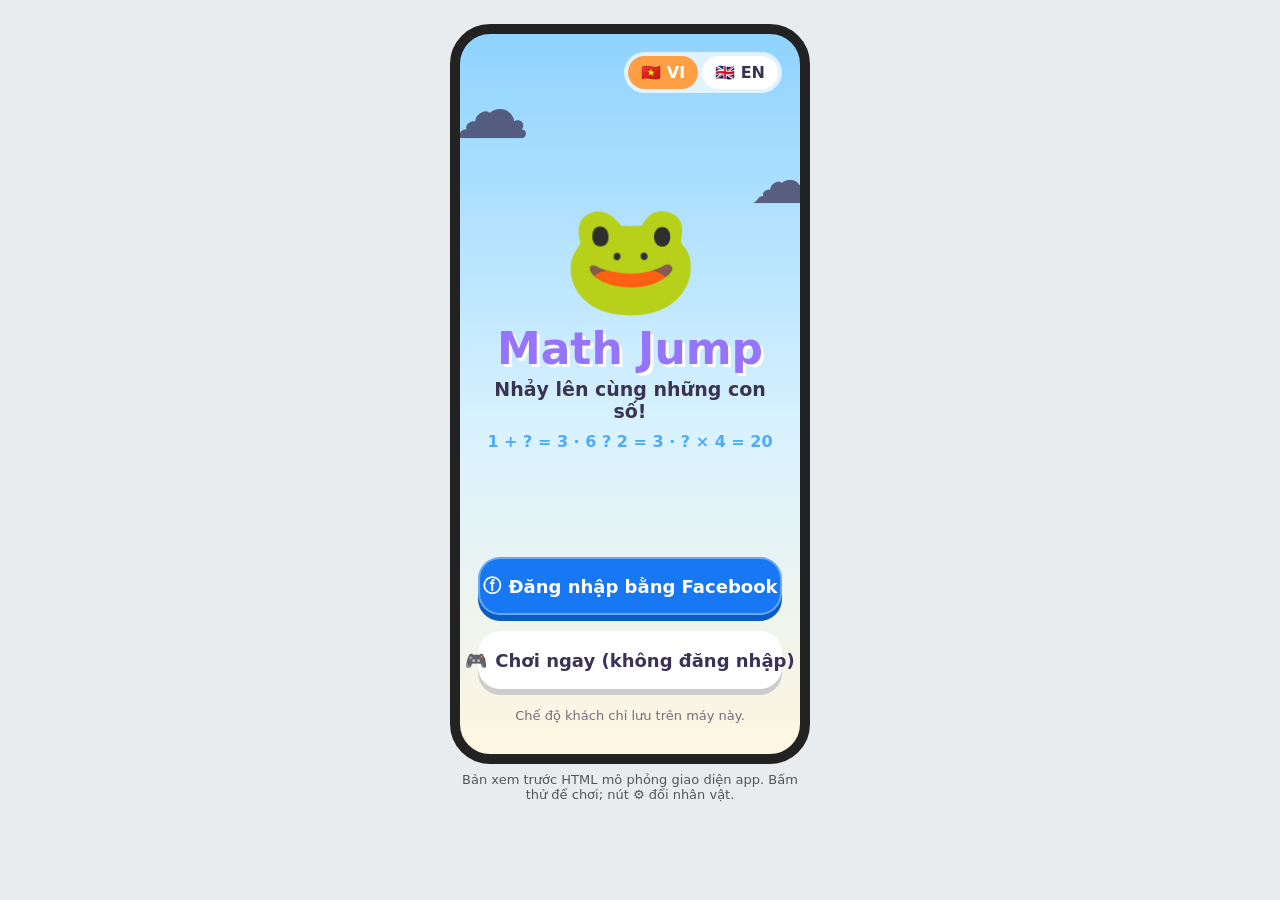
==== preview/index.html @ 8d3d90cc "Add files via upload" ====
<!doctype html>
<html lang="vi">
<head>
<meta charset="utf-8">
<meta name="viewport" content="width=device-width, initial-scale=1">
<title>Math Jump – Preview</title>
<style>
  :root{--ink:#3B3355;--cream:#FFF9EC;--sun:#FFD43B;--orange:#FF9F43;--pink:#FF7EB3;--purple:#9775FA;--blue:#4DABF7;--green:#40C057;--red:#FA5252;--grass:#82C91E;--dirt:#B07A4F;--fb:#1877F2}
  *{box-sizing:border-box;font-family:system-ui,"Segoe UI",Roboto,sans-serif}
  body{margin:0;background:#e9ecef;display:flex;gap:28px;justify-content:center;align-items:flex-start;padding:24px;flex-wrap:wrap;color:var(--ink)}
  .phone{width:360px;height:740px;border-radius:40px;border:10px solid #222;overflow:hidden;position:relative;background:linear-gradient(#8FD3FF,#D9F2FF 55%,#FFF6E0)}
  .screen{position:absolute;inset:0;display:none;flex-direction:column;padding:18px}
  .screen.on{display:flex}
  .cloud{position:absolute;opacity:.75;pointer-events:none}
  .title{font-size:44px;font-weight:900;color:var(--purple);text-shadow:3px 3px 0 #fff;text-align:center;margin:0}
  .btn{border:2px solid rgba(255,255,255,.35);border-radius:22px;color:#fff;font-weight:900;font-size:18px;white-space:nowrap;display:flex;align-items:center;justify-content:center;gap:8px;cursor:pointer;user-select:none;box-shadow:0 6px 0 var(--shade,rgba(0,0,0,.25));transition:transform .06s,box-shadow .06s;margin-bottom:6px}
  .btn:active{transform:translateY(6px);box-shadow:0 0 0 var(--shade)}
  .pill{background:var(--c);color:#fff;font-weight:900;border:2px solid #fff;border-radius:30px;padding:5px 14px;font-size:17px;display:inline-block}
  .card{background:#fff;border-radius:22px;box-shadow:0 4px 10px rgba(0,0,0,.13);padding:14px}
  .bounce{animation:b .7s ease-in-out infinite alternate;display:inline-block}
  @keyframes b{to{transform:translateY(-16px)}}
  .lang{align-self:flex-end;background:rgba(255,255,255,.7);border-radius:24px;padding:4px;display:flex;gap:4px}
  .lang span{padding:7px 13px;border-radius:20px;font-weight:900;cursor:pointer;background:#fff}
  .lang span.on{background:var(--orange);color:#fff}
  .timer{height:18px;background:#fff;border-radius:10px;overflow:hidden;flex:1}
  .timer div{height:100%;border-radius:10px}
  .stage{flex:5;margin:12px 0;border-radius:24px;background:rgba(255,255,255,.35);position:relative;overflow:hidden}
  .eq{height:84px;display:flex;align-items:center;justify-content:center;gap:10px;font-size:42px;font-weight:900}
  .slot{padding:0 16px;border-radius:16px;border:3px solid rgba(59,51,85,.15);background:var(--sun)}
  .grid{flex:6;display:grid;grid-template-columns:1fr 1fr;gap:14px;padding:16px 0 10px}
  .grid .btn{font-size:42px;border-radius:26px;margin:0}
  .plat{position:absolute;width:26%;height:20px;border-radius:10px;background:var(--grass);box-shadow:0 7px 0 var(--dirt);color:#fff;font-weight:900;font-size:13px;display:flex;align-items:center;justify-content:center;transition:top .42s ease-in-out}
  .hero{position:absolute;font-size:52px;line-height:1;transition:left .42s ease-in-out}
  .banner{position:absolute;left:50%;top:40%;transform:translate(-50%,-50%);background:linear-gradient(90deg,var(--pink),var(--purple));border:4px solid #fff;border-radius:30px;color:#fff;font-weight:900;font-size:28px;padding:10px 22px;white-space:nowrap;animation:pop .6s}
  @keyframes pop{from{transform:translate(-50%,-50%) scale(.3)}}
  .stat{border:3px solid var(--c);border-radius:18px;background:#fff;text-align:center;padding:8px}
  .stat b{display:block;font-size:26px;color:var(--c)}
  .stat small{font-weight:700}
  .row{display:flex;gap:12px}
  .rank{display:flex;align-items:center;gap:10px;margin-bottom:9px}
  .av{width:38px;height:38px;border-radius:50%;background:var(--purple);color:#fff;font-weight:900;display:flex;align-items:center;justify-content:center}
  .caption{font-size:13px;text-align:center;margin-top:8px;color:#555;max-width:360px}
  .label{width:100%;text-align:center;font-weight:800;margin-top:-14px}
  .conf{position:absolute;top:-10px;width:9px;height:14px;animation:fall 2.6s linear forwards}
  @keyframes fall{to{transform:translateY(780px) rotate(720deg)}}
</style>
</head>
<body>

<div>
<div class="phone" id="phone">
  <div class="cloud" style="top:30px;left:-10px;font-size:80px">☁️</div>
  <div class="cloud" style="top:110px;right:-14px;font-size:64px">☁️</div>

  <!-- LOGIN -->
  <div class="screen on" id="login">
    <div class="lang"><span class="on" data-l="vi">🇻🇳 VI</span><span data-l="en">🇬🇧 EN</span></div>
    <div style="flex:1"></div>
    <div style="text-align:center;font-size:110px" class="bounce hero-emoji">🐸</div>
    <p class="title">Math Jump</p>
    <p style="text-align:center;font-weight:700;font-size:19px;margin:4px 0" data-t="tagline"></p>
    <p style="text-align:center;font-weight:800;color:var(--blue);margin:6px 0">1 + ? = 3 · 6 ? 2 = 3 · ? × 4 = 20</p>
    <div style="flex:1"></div>
    <div class="btn" style="background:var(--fb);height:58px;--shade:#0d5bc4" onclick="go('home')">ⓕ <span data-t="fb"></span></div>
    <div class="btn" style="background:#fff;color:var(--ink);height:58px;margin-top:10px;--shade:#ccc" onclick="go('home')">🎮 <span data-t="guest"></span></div>
    <p style="text-align:center;font-size:13px;opacity:.7" data-t="guestNote"></p>
  </div>

  <!-- HOME -->
  <div class="screen" id="home">
    <div style="display:flex;align-items:center;gap:10px">
      <div class="av">B</div><b style="flex:1;font-size:17px" data-t="hello"></b>
      <span style="background:rgba(255,255,255,.8);border-radius:20px;padding:4px 10px;font-size:12px;font-weight:700"><span style="color:var(--green)">●</span> <span data-t="online"></span></span>
    </div>
    <div style="flex:1"></div>
    <p class="title">Math Jump</p>
    <div style="text-align:center;font-size:96px;margin-top:6px" class="bounce hero-emoji">🐸</div>
    <div style="width:150px;height:20px;border-radius:12px;background:var(--grass);box-shadow:0 7px 0 var(--dirt);margin:0 auto"></div>
    <div class="card" style="margin-top:24px;text-align:center">
      <b>🏆 <span data-t="best"></span></b><div style="margin-top:6px;display:flex;gap:6px;justify-content:center;flex-wrap:wrap">
      <span class="pill" style="--c:var(--orange)" id="bestScore">⭐ 0</span><span class="pill" style="--c:var(--purple)" id="bestLevel">Level 1</span></div>
    </div>
    <div style="flex:1"></div>
    <div class="btn" style="background:var(--green);height:80px;font-size:36px;border-radius:30px;--shade:#2b8a3e" onclick="startGame()">▶ <span data-t="play"></span></div>
    <div class="row" style="margin-top:12px">
      <div class="btn" style="flex:1;height:84px;flex-direction:column;font-size:15px;gap:2px;background:var(--orange);--shade:#d9760c" onclick="go('rank')"><span style="font-size:28px">🏆</span><span data-t="rank"></span></div>
      <div class="btn" style="flex:1;height:84px;flex-direction:column;font-size:15px;gap:2px;background:var(--pink);--shade:#d6528b" onclick="go('rank')"><span style="font-size:28px">👫</span><span data-t="friends"></span></div>
      <div class="btn" style="flex:1;height:84px;flex-direction:column;font-size:15px;gap:2px;background:var(--blue);--shade:#1c7ed6" onclick="cycleHero()"><span style="font-size:28px">⚙️</span><span data-t="settings"></span></div>
    </div>
  </div>

  <!-- GAME -->
  <div class="screen" id="game" style="padding:12px 16px">
    <div style="display:flex;align-items:center;gap:8px">
      <span style="background:#fff;border-radius:50%;width:40px;height:40px;display:flex;align-items:center;justify-content:center;font-weight:900">❚❚</span>
      <span class="pill" style="--c:var(--purple)" id="gLevel">Level 1</span>
      <span style="flex:1"></span>
      <b id="gain" style="color:var(--green);font-size:20px"></b>
      <span class="pill" style="--c:var(--orange)" id="gScore">⭐ 0</span>
    </div>
    <div style="display:flex;align-items:center;gap:8px;margin-top:10px">⏰<div class="timer"><div id="tbar"></div></div><b id="tsec" style="width:38px;text-align:right">10.0</b></div>
    <div class="stage" id="stage"></div>
    <div class="card eq" id="eq"></div>
    <div class="grid" id="choices"></div>
    <div style="display:flex;align-items:center;gap:8px">🏁<div class="timer" style="height:12px"><div id="pbar" style="background:var(--purple);width:0"></div></div><b id="ptext" style="font-size:14px"></b></div>
  </div>

  <!-- RESULT -->
  <div class="screen" id="result" style="overflow:auto">
    <h2 style="text-align:center;margin:6px 0 14px" id="rTitle"></h2>
    <div style="background:linear-gradient(135deg,#FFF3BF,#FFDEEB,#D0EBFF);border:5px solid #fff;border-radius:28px;padding:16px">
      <div style="display:flex;align-items:center;gap:12px"><span style="font-size:50px" class="hero-emoji">🐸</span><div><b style="font-size:24px;color:var(--purple)">Math Jump</b><br><b>Bé Bin</b></div></div>
      <div id="rRecord" style="text-align:center;margin:10px 0"><span class="pill" style="--c:var(--red)">🏆 <span data-t="newRecord"></span></span></div>
      <div class="row" style="margin-top:10px"><div class="stat" style="flex:1;--c:var(--orange)">⭐<b id="rScore"></b><small data-t="score"></small></div><div class="stat" style="flex:1;--c:var(--purple)">🚀<b id="rLevel"></b><small>Level</small></div></div>
      <div class="row" style="margin-top:10px"><div class="stat" style="flex:1;--c:var(--blue)">⏱️<b id="rTime" style="font-size:20px"></b><small data-t="time"></small></div><div class="stat" style="flex:1;--c:var(--green)">✅<b id="rCorrect"></b><small data-t="correct"></small></div></div>
    </div>
    <div class="btn" style="background:var(--fb);height:58px;margin-top:20px;--shade:#0d5bc4" onclick="alert(T().copied)">ⓕ <span data-t="share"></span></div>
    <div class="row" style="margin-top:10px">
      <div class="btn" style="flex:1;height:58px;font-size:18px;background:var(--orange);--shade:#d9760c" onclick="startGame()">🔁 <span data-t="again"></span></div>
      <div class="btn" style="flex:1;height:58px;font-size:18px;background:var(--blue);--shade:#1c7ed6" onclick="go('home')">🏠 <span data-t="home"></span></div>
    </div>
    <p style="text-align:center;font-weight:800;cursor:pointer" onclick="go('rank')">🏆 <span data-t="rank"></span></p>
  </div>

  <!-- RANKING -->
  <div class="screen" id="rank">
    <div style="display:flex;align-items:center"><b style="cursor:pointer;font-size:22px" onclick="go('home')">←</b><h2 style="flex:1;text-align:center;margin:0">🏆 <span data-t="rank"></span></h2></div>
    <div style="display:flex;background:rgba(255,255,255,.7);border-radius:30px;padding:4px;margin:14px 0">
      <span style="flex:1;text-align:center;background:var(--orange);color:#fff;border-radius:26px;padding:8px;font-weight:900">👫 <span data-t="friends"></span></span>
      <span style="flex:1;text-align:center;padding:8px;font-weight:900">🎮 <span data-t="mine"></span></span>
    </div>
    <div id="rankList"></div>
  </div>

  <div id="confetti"></div>
</div>
<p class="caption" id="cap"></p>
</div>

<script>
const S={vi:{tagline:'Nhảy lên cùng những con số!',fb:'Đăng nhập bằng Facebook',guest:'Chơi ngay (không đăng nhập)',guestNote:'Chế độ khách chỉ lưu trên máy này.',hello:'Xin chào, Bé Bin!',online:'Trực tuyến',best:'Kỷ lục',play:'CHƠI',rank:'Xếp hạng',friends:'Bạn bè',settings:'Cài đặt',newRecord:'KỶ LỤC MỚI!',score:'Điểm',time:'Thời gian sống',correct:'Phép tính đúng',share:'Khoe lên Facebook',again:'Chơi lại',home:'Trang chủ',mine:'Của tôi',timeUp:'Hết giờ rồi! ⏰',wrong:'Ôi, sai mất rồi! 😵',congrats:'Chúc mừng! Kỷ lục mới 🎉',copied:'Đã sao chép lời khoe — dán vào bài đăng Facebook nhé!\n\n🎉 Mình vừa đạt điểm cao trong Math Jump! Ai dám thách đấu không? 😎',you:'(bạn)',sec:'giây',cap:'Bản xem trước HTML mô phỏng giao diện app. Bấm thử để chơi; nút ⚙️ đổi nhân vật.'},
en:{tagline:'Jump higher with numbers!',fb:'Continue with Facebook',guest:'Play as guest',guestNote:'Guest mode saves on this device only.',hello:'Hi, Bin!',online:'Online',best:'Best',play:'PLAY',rank:'Ranking',friends:'Friends',settings:'Settings',newRecord:'NEW RECORD!',score:'Score',time:'Survival time',correct:'Correct answers',share:'Share on Facebook',again:'Play again',home:'Home',mine:'My games',timeUp:"Time's up! ⏰",wrong:'Oops, wrong answer! 😵',congrats:'Congratulations! New record 🎉',copied:'Caption copied — paste it into your Facebook post!\n\n🎉 I just set a high score in Math Jump! Who dares to challenge me? 😎',you:'(you)',sec:'s',cap:'HTML preview imitating the app UI. Tap to play; ⚙️ changes the character.'}};
let lang='vi';const T=()=>S[lang];
function applyLang(){document.querySelectorAll('[data-t]').forEach(e=>e.textContent=T()[e.dataset.t]);document.getElementById('cap').textContent=T().cap;document.querySelectorAll('.lang span').forEach(s=>s.classList.toggle('on',s.dataset.l===lang))}
document.querySelectorAll('.lang span').forEach(s=>s.onclick=()=>{lang=s.dataset.l;applyLang()});
function go(id){document.querySelectorAll('.screen').forEach(s=>s.classList.toggle('on',s.id===id));if(id==='rank')renderRank();if(id!=='game')stopTimer()}
const heroes=['🐸','🐰','🐱','🐶','🐼','🦊','🐵','🐧','🦄','🐯'];let hero=0;
function cycleHero(){hero=(hero+1)%heroes.length;document.querySelectorAll('.hero-emoji').forEach(e=>e.textContent=heroes[hero])}

const OPS=['+','−','×','÷'];const ap=(o,a,b)=>o==='+'?a+b:o==='−'?a-b:o==='×'?a*b:(b&&a%b===0?a/b:null);
const cfg=l=>({ops:OPS.slice(0,Math.min(4,l)),add:10+(l-1)*15,fac:l<=10?Math.min(12,2+l):Math.min(20,12+l-10),time:Math.max(3,10-(l-1)*.7),goal:50+(l-1)*30});
const R=n=>Math.floor(Math.random()*n);
function gen(l){const c=cfg(l);for(;;){const op=c.ops[R(c.ops.length)];let a,b,r;
 if(op==='+'){a=R(c.add+1);b=R(c.add-a+1);r=a+b}else if(op==='−'){a=R(c.add+1);b=R(a+1);r=a-b}else if(op==='×'){a=2+R(c.fac-1);b=2+R(c.fac-1);r=a*b}else{b=2+R(c.fac-1);r=1+R(c.fac);a=b*r}
 if(Math.random()<(l<=1?.15:.25)){if(OPS.filter(o=>ap(o,a,b)===r).length!==1)continue;return{a,b,r,op,miss:'op',ans:op,ch:[...OPS]}}
 const miss=['a','b','r'][R(3)];const v={a,b,r}[miss];const set=new Set([v]);const sp=Math.max(3,Math.round(v*.25));
 while(set.size<4){const d=1+R(sp);const x=Math.random()<.5?v+d:v-d;if(x>=0)set.add(x)}
 return{a,b,r,op,miss,ans:String(v),ch:[...set].map(String).sort(()=>Math.random()-.5)}}}

let G,tid,best=0;const cols=['var(--orange)','var(--blue)','var(--pink)','var(--purple)'];
function startGame(){G={level:1,score:0,lp:0,correct:0,t0:Date.now(),over:false};go('game');buildStage();next()}
function next(){G.q=gen(G.level);G.picked=null;G.limit=cfg(G.level).time*1000;G.qs=Date.now();render();stopTimer();tid=setInterval(tick,50)}
function stopTimer(){clearInterval(tid)}
function tick(){const rem=Math.max(0,1-(Date.now()-G.qs)/G.limit);const bar=document.getElementById('tbar');bar.style.width=rem*100+'%';
 bar.style.background=`hsl(${rem*125},70%,52%)`;document.getElementById('tsec').textContent=(rem*G.limit/1000).toFixed(1);if(rem<=0)over('timeUp')}
function render(){const q=G.q,rev=G.picked===q.ans||G.over;
 const tok=(v,k)=>k===q.miss?`<span class="slot" style="${rev?'background:var(--green);color:#fff':''}">${rev?q.ans:'?'}</span>`:`<span>${v}</span>`;
 document.getElementById('eq').innerHTML=tok(q.a,'a')+tok(q.op,'op')+tok(q.b,'b')+'<span>=</span>'+tok(q.r,'r');
 document.getElementById('choices').innerHTML=q.ch.map((c,i)=>{let bg=cols[i];if(G.picked||G.over){if(c===q.ans)bg='var(--green)';else if(c===G.picked)bg='var(--red)';else if(G.over)bg='#bbb'}
  return`<div class="btn" style="background:${bg};--shade:rgba(0,0,0,.22);${q.miss==='op'?'font-size:56px':''}" onclick="pick('${c}')">${c}</div>`}).join('');
 document.getElementById('gLevel').textContent='Level '+G.level;document.getElementById('gScore').textContent='⭐ '+G.score;
 const goal=cfg(G.level).goal;document.getElementById('pbar').style.width=Math.min(100,G.lp/goal*100)+'%';document.getElementById('ptext').textContent=G.lp+'/'+goal}
function pick(c){if(G.over||G.picked)return;G.picked=c;if(c!==G.q.ans){render();return over('wrong')}
 stopTimer();const rem=1-(Date.now()-G.qs)/G.limit;const gain=10+Math.round(rem*5);G.score+=gain;G.lp+=gain;G.correct++;
 const g=document.getElementById('gain');g.textContent='+'+gain;setTimeout(()=>g.textContent='',700);
 if(G.lp>=cfg(G.level).goal){G.lp-=cfg(G.level).goal;G.level++;const b=document.createElement('div');b.className='banner';b.textContent=`LEVEL ${G.level}! 🚀`;document.getElementById('stage').appendChild(b);setTimeout(()=>b.remove(),1300)}
 render();jump();setTimeout(()=>{if(!G.over)next()},320)}
function over(reason){if(G.over)return;G.over=true;stopTimer();render();G.reason=reason;
 const h=document.getElementById('hero');h.style.transform='rotate(30deg)';h.textContent=heroes[hero]+'💫';
 const b=document.createElement('div');b.className='banner';b.style.background='var(--red)';b.style.fontSize='22px';b.textContent=T()[reason];document.getElementById('stage').appendChild(b);
 setTimeout(showResult,1600)}
function showResult(){const rec=G.score>0&&G.score>best;if(rec)best=G.score;
 document.getElementById('rTitle').textContent=rec?T().congrats:T()[G.reason];document.getElementById('rRecord').style.display=rec?'block':'none';
 document.getElementById('rScore').textContent=G.score;document.getElementById('rLevel').textContent=G.level;document.getElementById('rCorrect').textContent=G.correct;
 document.getElementById('rTime').textContent=((Date.now()-G.t0-1600)/1000).toFixed(1)+' '+T().sec;
 document.getElementById('bestScore').textContent='⭐ '+best;document.getElementById('bestLevel').textContent='Level '+Math.max(G.level,1);
 go('result');if(rec)confetti()}

const XF=[.22,.5,.78,.5];
function buildStage(){const st=document.getElementById('stage');st.innerHTML='<div id="ground" style="position:absolute;left:0;right:0;height:400px;background:var(--grass);border-top:14px solid var(--grass);box-shadow:inset 0 14px 0 var(--grass);transition:top .42s ease-in-out"></div>';
 for(let i=1;i<=60;i++){const p=document.createElement('div');p.className='plat';p.id='p'+i;p.textContent=i;st.appendChild(p)}
 const h=document.createElement('div');h.className='hero';h.id='hero';h.textContent=heroes[hero];st.appendChild(h);place(0)}
function place(cam){const st=document.getElementById('stage'),H=st.clientHeight,W=st.clientWidth,base=H*.8,step=H*.3;
 document.getElementById('ground').style.top=(base+cam*step)+'px';
 for(let i=1;i<=60;i++){const p=document.getElementById('p'+i);p.style.top=(base-(i-cam)*step)+'px';p.style.left=(XF[i%4]*W-W*.13)+'px'}
 const h=document.getElementById('hero');h.style.top=(base-50)+'px';h.style.left=(XF[cam%4]*W-26)+'px'}
function jump(){const h=document.getElementById('hero');h.animate([{transform:'translateY(0)'},{transform:'translateY(-70px)'},{transform:'translateY(0)'}],{duration:420,easing:'ease-in-out'});place(G.correct)}

function renderRank(){const rows=[['An','🥇',Math.max(best,260),7],['Bé Bin '+T().you,'',best,G?G.level:1,true],['Minh','',180,5],['Lan','',95,3]].sort((a,b)=>b[2]-a[2]);
 document.getElementById('rankList').innerHTML=rows.map((r,i)=>`<div class="card rank" style="${r[4]?'background:#FFF3BF':''}"><b style="width:30px;text-align:center;font-size:22px">${['🥇','🥈','🥉'][i]||i+1}</b><div class="av">${r[0][0]}</div><div style="flex:1"><b>${r[0]}</b><br><small style="opacity:.7">Level ${r[3]}</small></div><b style="color:var(--orange);font-size:19px">⭐ ${r[2]}</b></div>`).join('')}
function confetti(){const box=document.getElementById('confetti');const c=['#FF7EB3','#FFD43B','#4DABF7','#40C057','#9775FA','#FF9F43'];
 for(let i=0;i<70;i++){const d=document.createElement('div');d.className='conf';d.style.left=Math.random()*340+'px';d.style.background=c[i%6];d.style.animationDelay=Math.random()*.8+'s';box.appendChild(d);setTimeout(()=>d.remove(),3600)}}
applyLang();
function fit(){const s=Math.min(1,(innerHeight-70)/760,(innerWidth-20)/380);const p=document.getElementById('phone');p.style.transform=`scale(${s})`;p.style.transformOrigin='top center';p.parentElement.style.height=(760*s+40)+'px';p.parentElement.style.width=(380*s)+'px';p.style.marginLeft=((380*s-380)/2)+'px'}
addEventListener('resize',fit);fit();
</script>
</body>
</html>
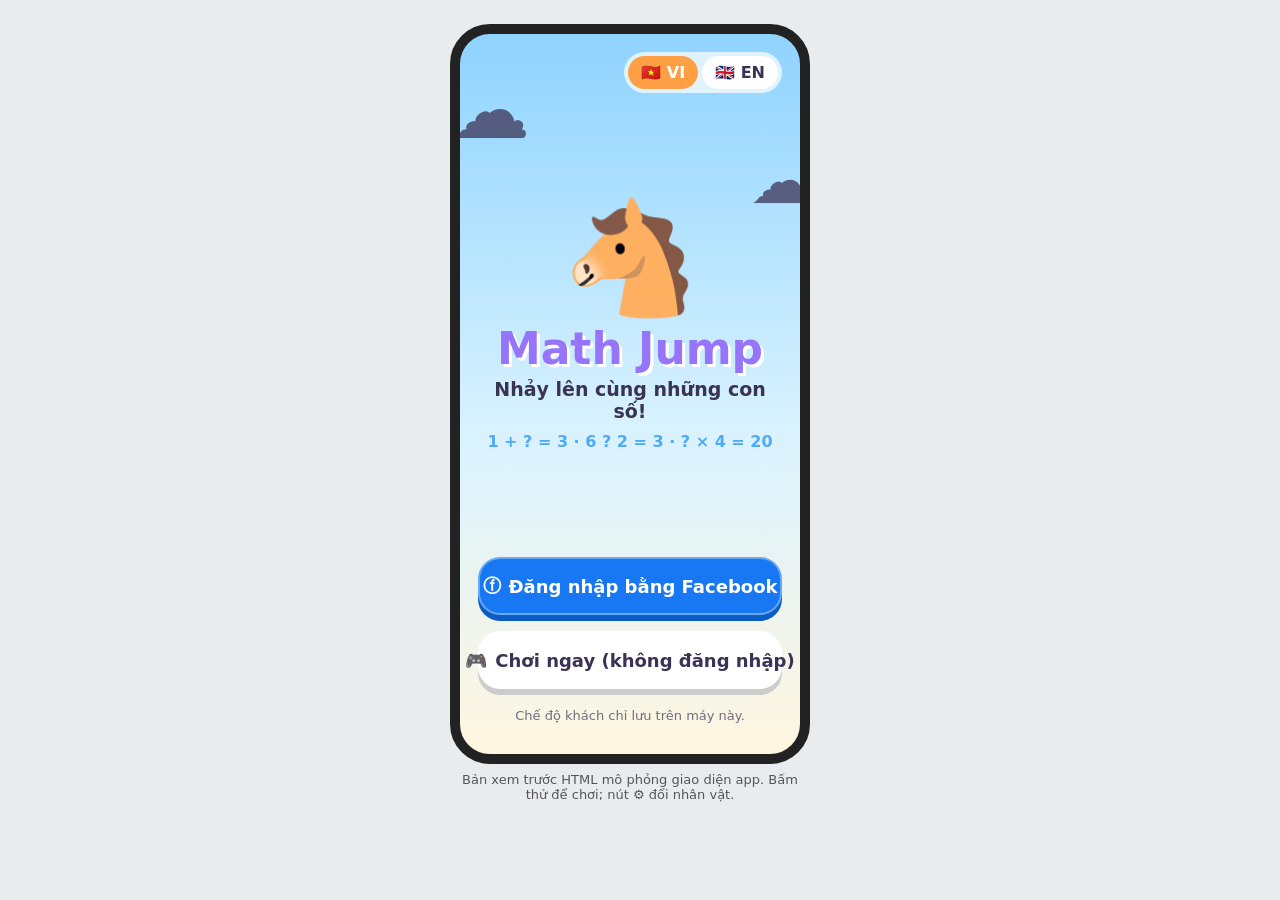
==== commit 68cef3f6: "Add files via upload" ====
--- a/preview/index.html
+++ b/preview/index.html
@@ -81,6 +81,7 @@
       <span class="pill" style="--c:var(--orange)" id="bestScore">⭐ 0</span><span class="pill" style="--c:var(--purple)" id="bestLevel">Level 1</span></div>
     </div>
     <div style="flex:1"></div>
+    <div id="rankCard" onclick="cycleRank()" style="display:flex;align-items:center;gap:10px;background:#fff;border:3px solid;border-radius:22px;padding:8px 12px;margin-bottom:14px;cursor:pointer"></div>
     <div class="btn" style="background:var(--green);height:80px;font-size:36px;border-radius:30px;--shade:#2b8a3e" onclick="startGame()">▶ <span data-t="play"></span></div>
     <div class="row" style="margin-top:12px">
       <div class="btn" style="flex:1;height:84px;flex-direction:column;font-size:15px;gap:2px;background:var(--orange);--shade:#d9760c" onclick="go('rank')"><span style="font-size:28px">🏆</span><span data-t="rank"></span></div>
@@ -141,14 +142,24 @@
 const S={vi:{tagline:'Nhảy lên cùng những con số!',fb:'Đăng nhập bằng Facebook',guest:'Chơi ngay (không đăng nhập)',guestNote:'Chế độ khách chỉ lưu trên máy này.',hello:'Xin chào, Bé Bin!',online:'Trực tuyến',best:'Kỷ lục',play:'CHƠI',rank:'Xếp hạng',friends:'Bạn bè',settings:'Cài đặt',newRecord:'KỶ LỤC MỚI!',score:'Điểm',time:'Thời gian sống',correct:'Phép tính đúng',share:'Khoe lên Facebook',again:'Chơi lại',home:'Trang chủ',mine:'Của tôi',timeUp:'Hết giờ rồi! ⏰',wrong:'Ôi, sai mất rồi! 😵',congrats:'Chúc mừng! Kỷ lục mới 🎉',copied:'Đã sao chép lời khoe — dán vào bài đăng Facebook nhé!\n\n🎉 Mình vừa đạt điểm cao trong Math Jump! Ai dám thách đấu không? 😎',you:'(bạn)',sec:'giây',cap:'Bản xem trước HTML mô phỏng giao diện app. Bấm thử để chơi; nút ⚙️ đổi nhân vật.'},
 en:{tagline:'Jump higher with numbers!',fb:'Continue with Facebook',guest:'Play as guest',guestNote:'Guest mode saves on this device only.',hello:'Hi, Bin!',online:'Online',best:'Best',play:'PLAY',rank:'Ranking',friends:'Friends',settings:'Settings',newRecord:'NEW RECORD!',score:'Score',time:'Survival time',correct:'Correct answers',share:'Share on Facebook',again:'Play again',home:'Home',mine:'My games',timeUp:"Time's up! ⏰",wrong:'Oops, wrong answer! 😵',congrats:'Congratulations! New record 🎉',copied:'Caption copied — paste it into your Facebook post!\n\n🎉 I just set a high score in Math Jump! Who dares to challenge me? 😎',you:'(you)',sec:'s',cap:'HTML preview imitating the app UI. Tap to play; ⚙️ changes the character.'}};
 let lang='vi';const T=()=>S[lang];
-function applyLang(){document.querySelectorAll('[data-t]').forEach(e=>e.textContent=T()[e.dataset.t]);document.getElementById('cap').textContent=T().cap;document.querySelectorAll('.lang span').forEach(s=>s.classList.toggle('on',s.dataset.l===lang))}
+function applyLang(){if(document.getElementById('rankCard'))renderRankCard();document.querySelectorAll('[data-t]').forEach(e=>e.textContent=T()[e.dataset.t]);document.getElementById('cap').textContent=T().cap;document.querySelectorAll('.lang span').forEach(s=>s.classList.toggle('on',s.dataset.l===lang))}
 document.querySelectorAll('.lang span').forEach(s=>s.onclick=()=>{lang=s.dataset.l;applyLang()});
 function go(id){document.querySelectorAll('.screen').forEach(s=>s.classList.toggle('on',s.id===id));if(id==='rank')renderRank();if(id!=='game')stopTimer()}
-const heroes=['🐸','🐰','🐱','🐶','🐼','🦊','🐵','🐧','🦄','🐯'];let hero=0;
+const heroes=['🐭','🐃','🐯','🐱','🐲','🐍','🐴','🐐','🐵','🐔','🐶','🐷'];let hero=6;
 function cycleHero(){hero=(hero+1)%heroes.length;document.querySelectorAll('.hero-emoji').forEach(e=>e.textContent=heroes[hero])}
+const RANKS=[['🥉','Đồng','Bronze','#CD7F32',30,15,10,700],['🥈','Bạc','Silver','#8E9AAF',20,10,12,1000],['🥇','Vàng','Gold','#F2B705',15,7,14,1300],['💠','Bạch Kim','Platinum','#3BC9DB',10,5,16,1650],['💎','Kim Cương','Diamond','#7950F2',8,4,18,2050],['👑','Huyền Thoại','Legend','#E8590C',6,3,0,0]];
+let maxRank=0,selRank=0;
+const rankTime=(r,l)=>{const R=RANKS[r];return Math.max(R[5],R[4]-(R[4]-R[5])*(l-1)/19)};
+function renderRankCard(){const R=RANKS[selRank];const c=document.getElementById('rankCard');c.style.borderColor=R[3];
+ const goal=selRank===5?(lang==='vi'?'Bạn đang ở hạng cao nhất! 👑':'You are at the top rank! 👑'):selRank<maxRank?`⏱️ ${R[4]}s → ${R[5]}s`:(lang==='vi'?`Lên hạng ${RANKS[selRank+1][1]}: Level ${R[6]} và ${R[7]} điểm trong một ván`:`Rank up to ${RANKS[selRank+1][2]}: Level ${R[6]} with ${R[7]} points`);
+ c.innerHTML=`<span style="font-size:32px">${R[0]}</span><div style="flex:1"><b style="color:${R[3]};font-size:17px">${lang==='vi'?'Hạng':'Rank'} ${lang==='vi'?R[1]:R[2]}</b><br><small style="font-weight:600">${goal}</small></div><span style="font-size:20px">⇅</span>`}
+function cycleRank(){selRank=(selRank+1)%(maxRank+1);renderRankCard()}
+const snd={};['music','correct','wrong','levelup','record'].forEach(n=>{snd[n]=new Audio((window.AUD&&AUD[n])||('../assets/audio/'+n+'.wav'))});snd.music.loop=true;snd.music.volume=.35;
+function sfx(n){try{const a=snd[n].cloneNode();a.play()}catch(e){}}
+function music(){if(snd.music.paused)snd.music.play().catch(()=>{})}
 
 const OPS=['+','−','×','÷'];const ap=(o,a,b)=>o==='+'?a+b:o==='−'?a-b:o==='×'?a*b:(b&&a%b===0?a/b:null);
-const cfg=l=>({ops:OPS.slice(0,Math.min(4,l)),add:10+(l-1)*15,fac:l<=10?Math.min(12,2+l):Math.min(20,12+l-10),time:Math.max(3,10-(l-1)*.7),goal:50+(l-1)*30});
+const cfg=l=>({ops:OPS.slice(0,Math.min(4,l)),add:10+(l-1)*15,fac:l<=10?Math.min(12,2+l):Math.min(20,12+l-10),time:rankTime(G?G.rank:selRank,l),goal:30+(l-1)*10});
 const R=n=>Math.floor(Math.random()*n);
 function gen(l){const c=cfg(l);for(;;){const op=c.ops[R(c.ops.length)];let a,b,r;
  if(op==='+'){a=R(c.add+1);b=R(c.add-a+1);r=a+b}else if(op==='−'){a=R(c.add+1);b=R(a+1);r=a-b}else if(op==='×'){a=2+R(c.fac-1);b=2+R(c.fac-1);r=a*b}else{b=2+R(c.fac-1);r=1+R(c.fac);a=b*r}
@@ -158,7 +169,7 @@
  return{a,b,r,op,miss,ans:String(v),ch:[...set].map(String).sort(()=>Math.random()-.5)}}}
 
 let G,tid,best=0;const cols=['var(--orange)','var(--blue)','var(--pink)','var(--purple)'];
-function startGame(){G={level:1,score:0,lp:0,correct:0,t0:Date.now(),over:false};go('game');buildStage();next()}
+function startGame(){music();G={level:1,score:0,lp:0,correct:0,t0:Date.now(),over:false,rank:selRank,promoted:false};go('game');buildStage();next()}
 function next(){G.q=gen(G.level);G.picked=null;G.limit=cfg(G.level).time*1000;G.qs=Date.now();render();stopTimer();tid=setInterval(tick,50)}
 function stopTimer(){clearInterval(tid)}
 function tick(){const rem=Math.max(0,1-(Date.now()-G.qs)/G.limit);const bar=document.getElementById('tbar');bar.style.width=rem*100+'%';
@@ -171,11 +182,15 @@
  document.getElementById('gLevel').textContent='Level '+G.level;document.getElementById('gScore').textContent='⭐ '+G.score;
  const goal=cfg(G.level).goal;document.getElementById('pbar').style.width=Math.min(100,G.lp/goal*100)+'%';document.getElementById('ptext').textContent=G.lp+'/'+goal}
 function pick(c){if(G.over||G.picked)return;G.picked=c;if(c!==G.q.ans){render();return over('wrong')}
- stopTimer();const rem=1-(Date.now()-G.qs)/G.limit;const gain=10+Math.round(rem*5);G.score+=gain;G.lp+=gain;G.correct++;
+ stopTimer();sfx('correct');const rem=1-(Date.now()-G.qs)/G.limit;const gain=10+Math.round(rem*5);G.score+=gain;G.lp+=gain;G.correct++;
  const g=document.getElementById('gain');g.textContent='+'+gain;setTimeout(()=>g.textContent='',700);
- if(G.lp>=cfg(G.level).goal){G.lp-=cfg(G.level).goal;G.level++;const b=document.createElement('div');b.className='banner';b.textContent=`LEVEL ${G.level}! 🚀`;document.getElementById('stage').appendChild(b);setTimeout(()=>b.remove(),1300)}
+ let up=false;if(G.lp>=cfg(G.level).goal){G.lp-=cfg(G.level).goal;G.level++;up=true}
+ const R=RANKS[G.rank];let text=null;
+ if(!G.promoted&&G.rank===maxRank&&G.rank<5&&G.level>=R[6]&&G.score>=R[7]){G.promoted=true;maxRank=selRank=G.rank+1;sfx('record');text=`${RANKS[maxRank][0]} ${lang==='vi'?'THĂNG HẠNG':'RANK UP'} ${lang==='vi'?RANKS[maxRank][1]:RANKS[maxRank][2]}!`}
+ else if(up){setTimeout(()=>sfx('levelup'),120);text=`LEVEL ${G.level}! 🚀`}
+ if(text){const b=document.createElement('div');b.className='banner';b.textContent=text;document.getElementById('stage').appendChild(b);setTimeout(()=>b.remove(),1500)}
  render();jump();setTimeout(()=>{if(!G.over)next()},320)}
-function over(reason){if(G.over)return;G.over=true;stopTimer();render();G.reason=reason;
+function over(reason){if(G.over)return;G.over=true;stopTimer();sfx('wrong');render();G.reason=reason;
  const h=document.getElementById('hero');h.style.transform='rotate(30deg)';h.textContent=heroes[hero]+'💫';
  const b=document.createElement('div');b.className='banner';b.style.background='var(--red)';b.style.fontSize='22px';b.textContent=T()[reason];document.getElementById('stage').appendChild(b);
  setTimeout(showResult,1600)}
@@ -184,7 +199,7 @@
  document.getElementById('rScore').textContent=G.score;document.getElementById('rLevel').textContent=G.level;document.getElementById('rCorrect').textContent=G.correct;
  document.getElementById('rTime').textContent=((Date.now()-G.t0-1600)/1000).toFixed(1)+' '+T().sec;
  document.getElementById('bestScore').textContent='⭐ '+best;document.getElementById('bestLevel').textContent='Level '+Math.max(G.level,1);
- go('result');if(rec)confetti()}
+ renderRankCard();go('result');if(rec||G.promoted){confetti();sfx('record')}}
 
 const XF=[.22,.5,.78,.5];
 function buildStage(){const st=document.getElementById('stage');st.innerHTML='<div id="ground" style="position:absolute;left:0;right:0;height:400px;background:var(--grass);border-top:14px solid var(--grass);box-shadow:inset 0 14px 0 var(--grass);transition:top .42s ease-in-out"></div>';
@@ -200,7 +215,8 @@
  document.getElementById('rankList').innerHTML=rows.map((r,i)=>`<div class="card rank" style="${r[4]?'background:#FFF3BF':''}"><b style="width:30px;text-align:center;font-size:22px">${['🥇','🥈','🥉'][i]||i+1}</b><div class="av">${r[0][0]}</div><div style="flex:1"><b>${r[0]}</b><br><small style="opacity:.7">Level ${r[3]}</small></div><b style="color:var(--orange);font-size:19px">⭐ ${r[2]}</b></div>`).join('')}
 function confetti(){const box=document.getElementById('confetti');const c=['#FF7EB3','#FFD43B','#4DABF7','#40C057','#9775FA','#FF9F43'];
  for(let i=0;i<70;i++){const d=document.createElement('div');d.className='conf';d.style.left=Math.random()*340+'px';d.style.background=c[i%6];d.style.animationDelay=Math.random()*.8+'s';box.appendChild(d);setTimeout(()=>d.remove(),3600)}}
-applyLang();
+applyLang();hero=5;cycleHero();
+document.getElementById('login').addEventListener('click',music,{once:true});
 function fit(){const s=Math.min(1,(innerHeight-70)/760,(innerWidth-20)/380);const p=document.getElementById('phone');p.style.transform=`scale(${s})`;p.style.transformOrigin='top center';p.parentElement.style.height=(760*s+40)+'px';p.parentElement.style.width=(380*s)+'px';p.style.marginLeft=((380*s-380)/2)+'px'}
 addEventListener('resize',fit);fit();
 </script>
